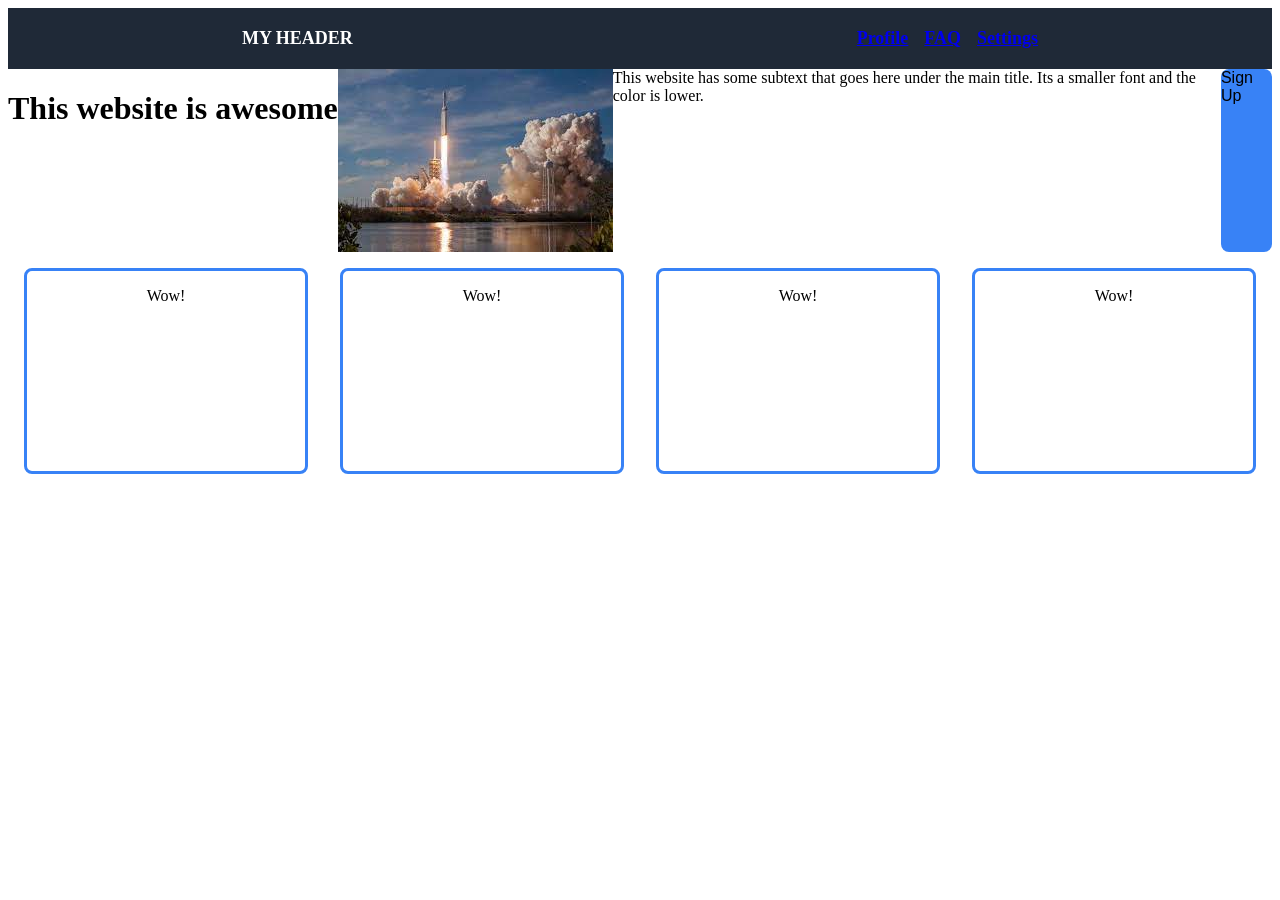
==== Page.html @ 99b53404 "Added the four flexbox containers that will have images. Trying to figure out how to align the text" ====
<!DOCTYPE html>
<html lang="en">
<head>
    <meta charset="UTF-8">
    <meta http-equiv="X-UA-Compatible" content="IE=edge">
    <meta name="viewport" content="width=device-width, initial-scale=1.0">
    <link rel="stylesheet" href="style.css">

    <title>Document</title>
</head>
<body>
    <div class="header">
        MY HEADER
    
        <ul class="links">
          <li><a href="#">Profile</a></li>
          <li><a href="#">FAQ</a></li>
          <li><a href="#">Settings</a></li>
        </ul>
       </div>
    <div class="main" >

      <h1 class="awesome" <strong>This website is awesome</strong></h1>
      <div class="Image">
        <img src="Images/download.jpg"
         alt="Rocket"
        </div>
      <div class="text"<small> This website has some subtext that goes here under the main title. Its a smaller font and the color is lower. </small> </div>
      <div class="button1"
      <button> Sign Up </button>
      </div>
      
      </div>
    </div>    

    <div class="container">
      <div class="square one">
        <p class="subtext">
          Wow!
        </p>
      </div>
      <div class="square two">
        <p class="subtext">
          Wow!
        </p>
      </div>
      <div class="square three">
        <p class="subtext">
          Wow!
        </p>
      </div>
      <div class="square four">
          <p class="subtext">
        Wow!
      </p>
      </div>  
    </div>
</body>
</html>
---- style.css ----
.body{
      height: 100vh;
  margin: 0;
  overflow: hidden;
  font-family: Roboto, sans-serif;
  
}

.header {
    display: flex;
    justify-content: space-around;
    align-items: center;
    font-size: large;
    font-weight: bolder;
    color: white;
    background-color: #1F2937;
    padding: 2px;
}
.links{
    display: flex;
    justify-content: flex-end;
    flex-direction: row;
    color: white;
    gap: 16px;
    list-style: none;
}

.main{
  display: flex;
   justify-content: space-between;
}

.Image{
    flex: 1;
    
}

.button1{
    font-family: Roboto, sans-serif;
    border: black;
    border-radius: 8px;
    background: #3882f6;
}

.Image{
    display: flex;
    align-self: flex-end; 
}

.container{
    display: flex;
    flex-direction: row;
    justify-content: space-around;
    align-items: center;
}

.square{
    flex: 1;
    flex-direction: column;
    background-color: white;
    border: solid;
    border-color: #3882f6;
    border-radius: 8px;
    margin: 1em;
    height: 200px;
}
.subtext{
    display: flex;
    flex-direction: row;
    justify-content: center;
    align-items: flex-end;
    vertical-align: bottom;
    text-align: center;
}
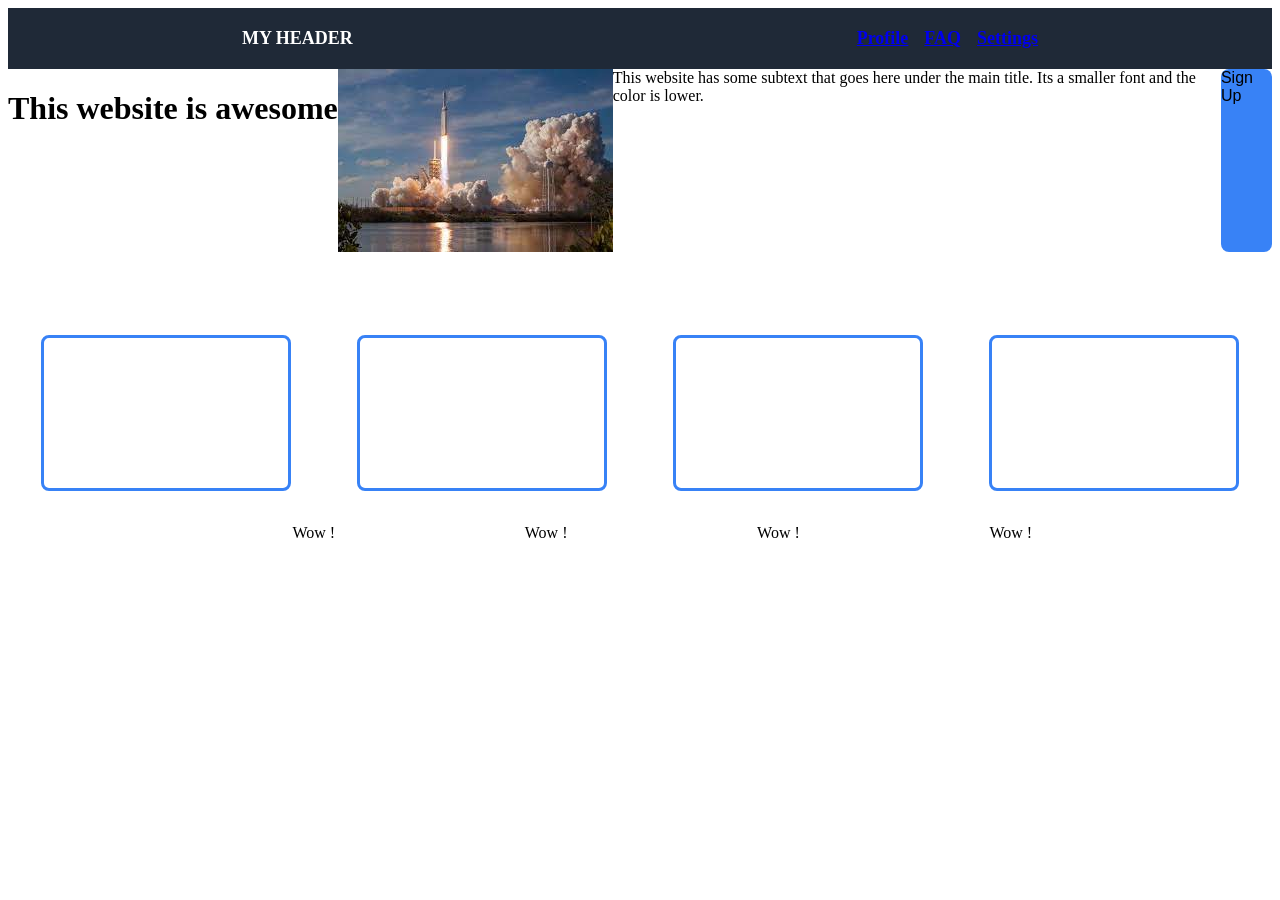
==== commit 681566a0: "Added some minor edits with spacing on the site. Still working on the text below the four images." ====
--- a/Page.html
+++ b/Page.html
@@ -34,26 +34,27 @@
     </div>    
 
     <div class="container">
-      <div class="square one">
-        <p class="subtext">
-          Wow!
-        </p>
-      </div>
-      <div class="square two">
-        <p class="subtext">
-          Wow!
-        </p>
-      </div>
-      <div class="square three">
-        <p class="subtext">
-          Wow!
-        </p>
-      </div>
-      <div class="square four">
-          <p class="subtext">
-        Wow!
-      </p>
-      </div>  
+      <div class="square one"></div>
+      <div class="square two"></div>
+      <div class="square three"></div>
+      <div class="square four"></div>  
     </div>
+    <div class="subtext">
+    <p class="sub">
+      <div class="box1">
+      Wow !
+    </div>
+    <div class="box2">
+      Wow !
+    </div>  
+    <div class="box3">
+      Wow !
+    </div>  
+    <div class="box4">
+      Wow !
+    </div>    
+
+
+  </div>
 </body>
 </html>
--- a/style.css
+++ b/style.css
@@ -15,6 +15,7 @@
     color: white;
     background-color: #1F2937;
     padding: 2px;
+    
 }
 .links{
     display: flex;
@@ -28,6 +29,7 @@
 .main{
   display: flex;
    justify-content: space-between;
+   margin-bottom: 50px;
 }
 
 .Image{
@@ -61,14 +63,19 @@
     border: solid;
     border-color: #3882f6;
     border-radius: 8px;
-    margin: 1em;
-    height: 200px;
+    margin: 33px;
+    height: 150px;
 }
+
 .subtext{
     display: flex;
     flex-direction: row;
-    justify-content: center;
-    align-items: flex-end;
-    vertical-align: bottom;
-    text-align: center;
-}+    justify-content: space-around;
+    margin-right: 145px;
+    padding-bottom: 100px;
+}
+
+p{
+
+}
+
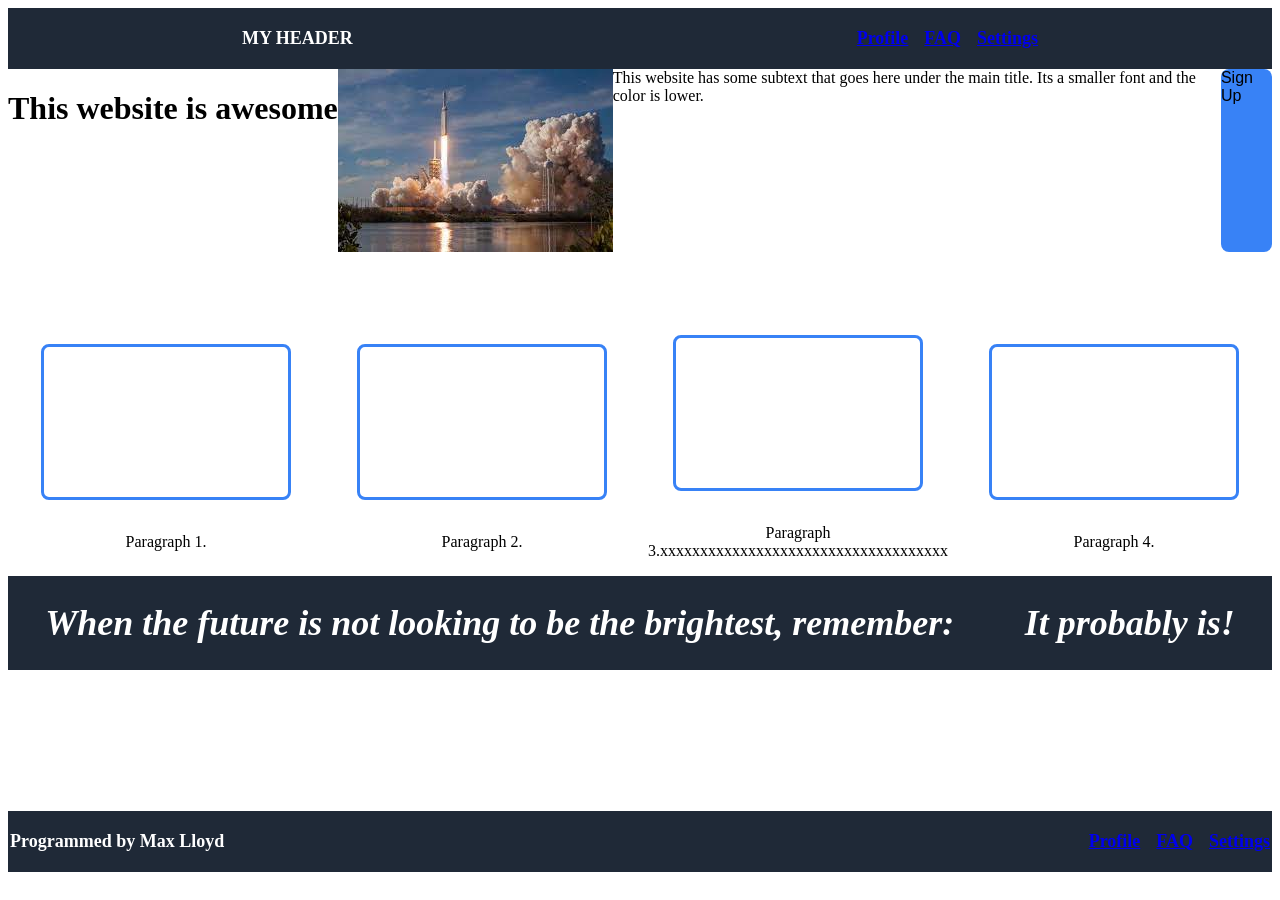
==== commit 32f6f95f: "Got the text under the boxes. Started the quote section and footer." ====
--- a/Page.html
+++ b/Page.html
@@ -34,27 +34,40 @@
     </div>    
 
     <div class="container">
-      <div class="square one"></div>
-      <div class="square two"></div>
-      <div class="square three"></div>
-      <div class="square four"></div>  
+      <div>
+        <div class="square"></div>
+        <p>Paragraph 1.</p>
+      </div>
+    
+      <div>
+        <div class="square"></div>
+        <p>Paragraph 2.</p>
+      </div>
+    
+      <div>
+        <div class="square"></div>
+        <p>Paragraph 3.xxxxxxxxxxxxxxxxxxxxxxxxxxxxxxxxxxxx</p>
+      </div>
+    
+      <div>
+        <div class="square"></div>
+        <p>Paragraph 4.</p>
+      </div>
+    </div>   
+
+    <div class="quote">
+      <h1><em>When the future is not looking to be the brightest, remember:                 </em></h1>
+      <h1><em>It probably is!</em></h1>
     </div>
-    <div class="subtext">
-    <p class="sub">
-      <div class="box1">
-      Wow !
+  
+    <div class="footer">
+      Programmed by Max Lloyd
+      <ul class="bottom">
+        <li><a href="#">Profile</a></li>
+        <li><a href="#">FAQ</a></li>
+        <li><a href="#">Settings</a></li>
+      </ul>
     </div>
-    <div class="box2">
-      Wow !
-    </div>  
-    <div class="box3">
-      Wow !
-    </div>  
-    <div class="box4">
-      Wow !
-    </div>    
-
-
   </div>
 </body>
 </html>
--- a/style.css
+++ b/style.css
@@ -51,13 +51,16 @@
 
 .container{
     display: flex;
-    flex-direction: row;
     justify-content: space-around;
     align-items: center;
 }
 
+.container>div{
+    flex: 1;
+    text-align: center;
+
+}
 .square{
-    flex: 1;
     flex-direction: column;
     background-color: white;
     border: solid;
@@ -65,17 +68,39 @@
     border-radius: 8px;
     margin: 33px;
     height: 150px;
+    flex-wrap: wrap;
 }
 
-.subtext{
+.quote{
     display: flex;
-    flex-direction: row;
     justify-content: space-around;
-    margin-right: 145px;
-    padding-bottom: 100px;
+    flex-wrap: wrap;
+    align-items: center;
+    font-size: large;
+    font-weight: bolder;
+    color: white;
+    background-color: #1F2937;
+    padding: 2px;
 }
 
-p{
-
+.footer{
+    display: flex;
+    justify-content: space-between;
+    align-items: center;
+    font-size: large;
+    font-weight: bolder;
+    color: white;
+    background-color: #1F2937;
+    padding: 2px;
+    margin-top: 11vmax;
+     
 }
 
+.bottom{
+    display: flex;
+    justify-content: flex-end;
+    flex-direction: row;
+    color: white;
+    gap: 16px;
+    list-style: none;
+}
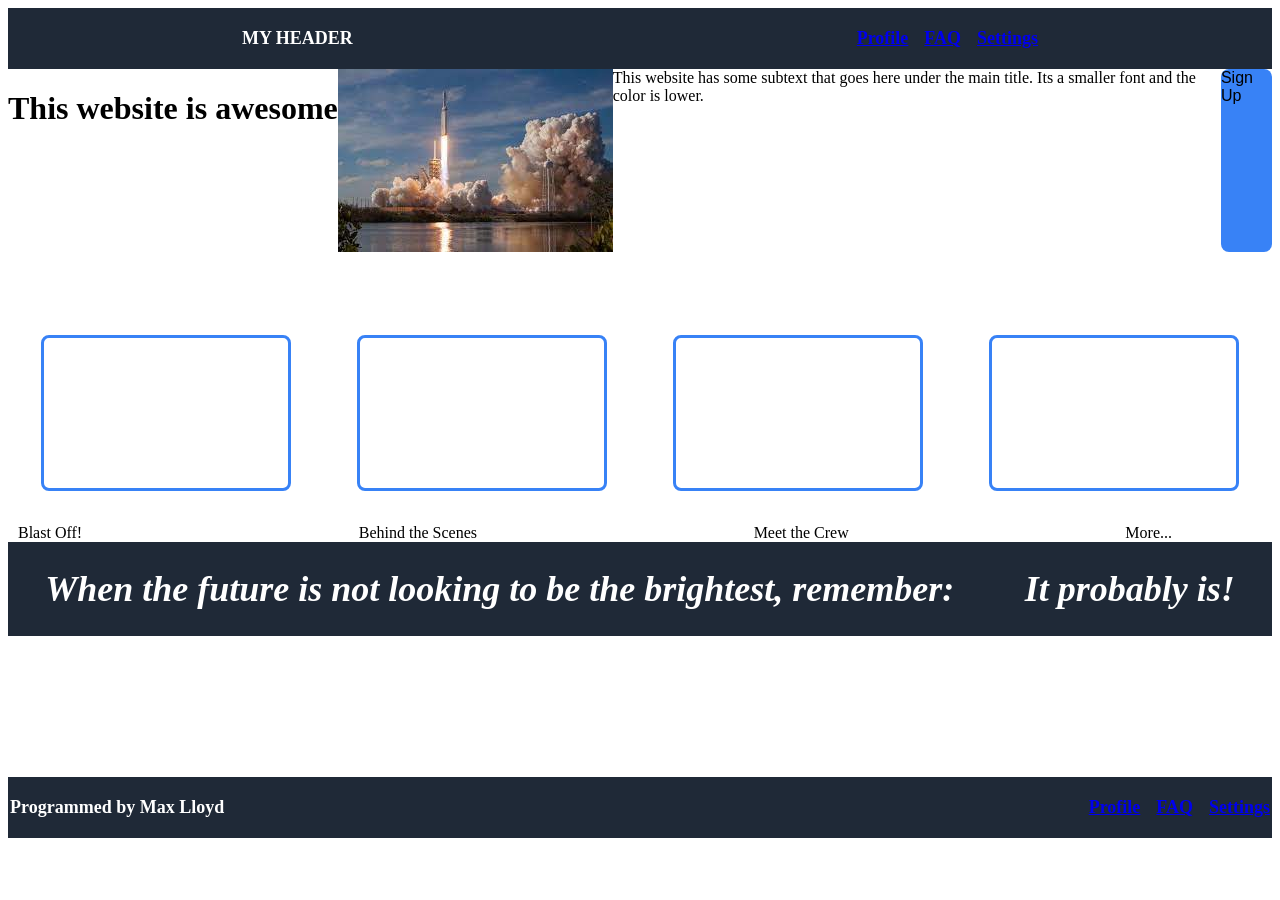
==== commit bbcffe16: "Tried to fix the text. Seperated text from boxes." ====
--- a/Page.html
+++ b/Page.html
@@ -34,26 +34,18 @@
     </div>    
 
     <div class="container">
-      <div>
-        <div class="square"></div>
-        <p>Paragraph 1.</p>
-      </div>
-    
-      <div>
-        <div class="square"></div>
-        <p>Paragraph 2.</p>
-      </div>
-    
-      <div>
-        <div class="square"></div>
-        <p>Paragraph 3.xxxxxxxxxxxxxxxxxxxxxxxxxxxxxxxxxxxx</p>
-      </div>
-    
-      <div>
-        <div class="square"></div>
-        <p>Paragraph 4.</p>
-      </div>
-    </div>   
+      <div class="square one"></div>
+      <div class="square two"></div>
+      <div class="square three"></div>
+      <div class="square four"></div>
+    </div>
+
+    <div class="subtext">
+  <div class="box1">Blast Off!</div>
+  <div class="box2">Behind the Scenes</div>
+  <div class="box3">Meet the Crew</div>
+  <div class="box4">More...</div>
+</div>
 
     <div class="quote">
       <h1><em>When the future is not looking to be the brightest, remember:                 </em></h1>
--- a/style.css
+++ b/style.css
@@ -51,6 +51,7 @@
 
 .container{
     display: flex;
+    flex-direction: row;
     justify-content: space-around;
     align-items: center;
 }
@@ -61,6 +62,7 @@
 
 }
 .square{
+    flex: 1;
     flex-direction: column;
     background-color: white;
     border: solid;
@@ -68,8 +70,15 @@
     border-radius: 8px;
     margin: 33px;
     height: 150px;
+}
+
+.subtext {
+    display: flex;
+    justify-content: space-between;
     flex-wrap: wrap;
-}
+    margin-right: 100px;
+    margin-left: 10px;
+  }
 
 .quote{
     display: flex;
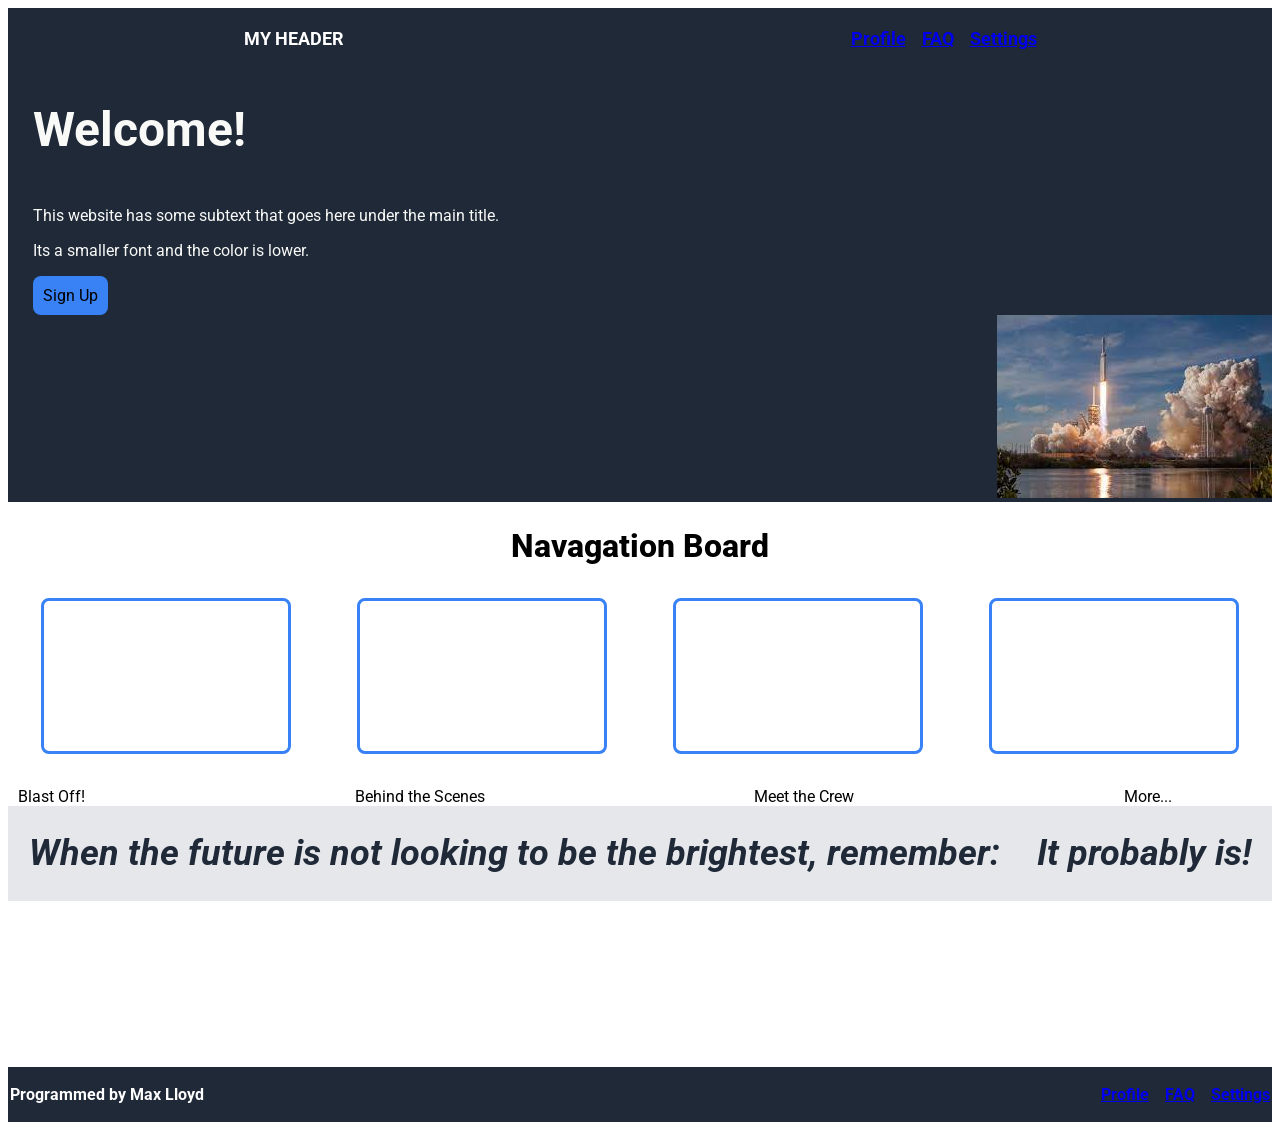
==== commit ba228720: "Cleaned up code. Made text have styles. Almost have main completed." ====
--- a/Page.html
+++ b/Page.html
@@ -4,35 +4,39 @@
     <meta charset="UTF-8">
     <meta http-equiv="X-UA-Compatible" content="IE=edge">
     <meta name="viewport" content="width=device-width, initial-scale=1.0">
-    <link rel="stylesheet" href="style.css">
-
+     <link rel="stylesheet" href="style.css">
+     <link rel="preconnect" href="https://fonts.googleapis.com">
+     <link rel="preconnect" href="https://fonts.gstatic.com" crossorigin>
+     <link href="https://fonts.googleapis.com/css2?family=Roboto:ital,wght@0,400;0,900;1,100&display=swap" rel="stylesheet">     
     <title>Document</title>
 </head>
 <body>
-    <div class="header">
+  <div class="header">
         MY HEADER
-    
+  
         <ul class="links">
           <li><a href="#">Profile</a></li>
           <li><a href="#">FAQ</a></li>
           <li><a href="#">Settings</a></li>
         </ul>
-       </div>
-    <div class="main" >
-
-      <h1 class="awesome" <strong>This website is awesome</strong></h1>
+      </div>
+    <div class="main">
+      <h1 class="awesome" <strong>Welcome!</strong></h1>
+      <div class="text"<small><p>This website has some subtext that goes here under the main title.</p>
+        <p>Its a smaller font and the color is lower.</p> </small> </div>
+      <div class="button1"
+      <button> Sign Up </button>
+      </div>
       <div class="Image">
         <img src="Images/download.jpg"
          alt="Rocket"
-        </div>
-      <div class="text"<small> This website has some subtext that goes here under the main title. Its a smaller font and the color is lower. </small> </div>
-      <div class="button1"
-      <button> Sign Up </button>
       </div>
-      
-      </div>
-    </div>    
+    </div>
+  </div>    
 
+    <div class="above">
+      Navagation Board
+    </div>
     <div class="container">
       <div class="square one"></div>
       <div class="square two"></div>
@@ -41,15 +45,15 @@
     </div>
 
     <div class="subtext">
-  <div class="box1">Blast Off!</div>
-  <div class="box2">Behind the Scenes</div>
-  <div class="box3">Meet the Crew</div>
-  <div class="box4">More...</div>
-</div>
+      <div class="box1">Blast Off!</div>
+      <div class="box2">Behind the Scenes</div>
+      <div class="box3">Meet the Crew</div>
+      <div class="box4">More...</div>
+    </div>
 
     <div class="quote">
-      <h1><em>When the future is not looking to be the brightest, remember:                 </em></h1>
-      <h1><em>It probably is!</em></h1>
+      <h1><i>When the future is not looking to be the brightest, remember:</i></h1>
+      <h1><i>It probably is!</i></h1>
     </div>
   
     <div class="footer">
--- a/style.css
+++ b/style.css
@@ -2,7 +2,7 @@
       height: 100vh;
   margin: 0;
   overflow: hidden;
-  font-family: Roboto, sans-serif;
+  font-family: 'Roboto', sans-serif;
   
 }
 
@@ -12,6 +12,7 @@
     align-items: center;
     font-size: large;
     font-weight: bolder;
+    font-family: 'Roboto';
     color: white;
     background-color: #1F2937;
     padding: 2px;
@@ -21,34 +22,54 @@
     display: flex;
     justify-content: flex-end;
     flex-direction: row;
-    color: white;
+    font-family: 'Roboto';
+    color: #e5e7eb;
     gap: 16px;
     list-style: none;
 }
 
 .main{
   display: flex;
-   justify-content: space-between;
-   margin-bottom: 50px;
+  flex-direction: column;
+   flex-wrap: wrap;
+   background-color: #1F2937;
+   font-family: 'Roboto';
+   margin-bottom: 25px;
+   padding-left: 25px;
 }
 
-.Image{
-    flex: 1;
-    
+.awesome{
+    font-size: 48px;
+    font-weight: bolder;
+    color: #f9faf8;
+}
+
+.text{
+    align-self: flex-start;
+    color: #f9faf8;
 }
 
 .button1{
-    font-family: Roboto, sans-serif;
+    font-family: 'Roboto';
     border: black;
     border-radius: 8px;
+    padding: 10px;
+    width: fit-content;
+    height: fit-content;
     background: #3882f6;
 }
 
 .Image{
-    display: flex;
-    align-self: flex-end; 
+    align-self: flex-end;
+  
 }
 
+.above{
+    font-family: 'Roboto';
+    text-align: center;
+    font-size: xx-large;
+    font-weight: 800;  
+}
 .container{
     display: flex;
     flex-direction: row;
@@ -62,7 +83,6 @@
 
 }
 .square{
-    flex: 1;
     flex-direction: column;
     background-color: white;
     border: solid;
@@ -76,6 +96,7 @@
     display: flex;
     justify-content: space-between;
     flex-wrap: wrap;
+    font-family: 'Roboto';
     margin-right: 100px;
     margin-left: 10px;
   }
@@ -86,9 +107,11 @@
     flex-wrap: wrap;
     align-items: center;
     font-size: large;
-    font-weight: bolder;
-    color: white;
-    background-color: #1F2937;
+    font-family: 'Roboto';
+    font-weight: 100;
+    text-align: center;
+    background-color: #e5e7eb;
+    color: #1F2937;
     padding: 2px;
 }
 
@@ -96,12 +119,13 @@
     display: flex;
     justify-content: space-between;
     align-items: center;
-    font-size: large;
+    font-size: medium;
     font-weight: bolder;
+    font-family: 'Roboto';
     color: white;
     background-color: #1F2937;
     padding: 2px;
-    margin-top: 11vmax;
+    margin-top: 13vmax;
      
 }
 
@@ -109,6 +133,7 @@
     display: flex;
     justify-content: flex-end;
     flex-direction: row;
+    font-family: 'Roboto';
     color: white;
     gap: 16px;
     list-style: none;
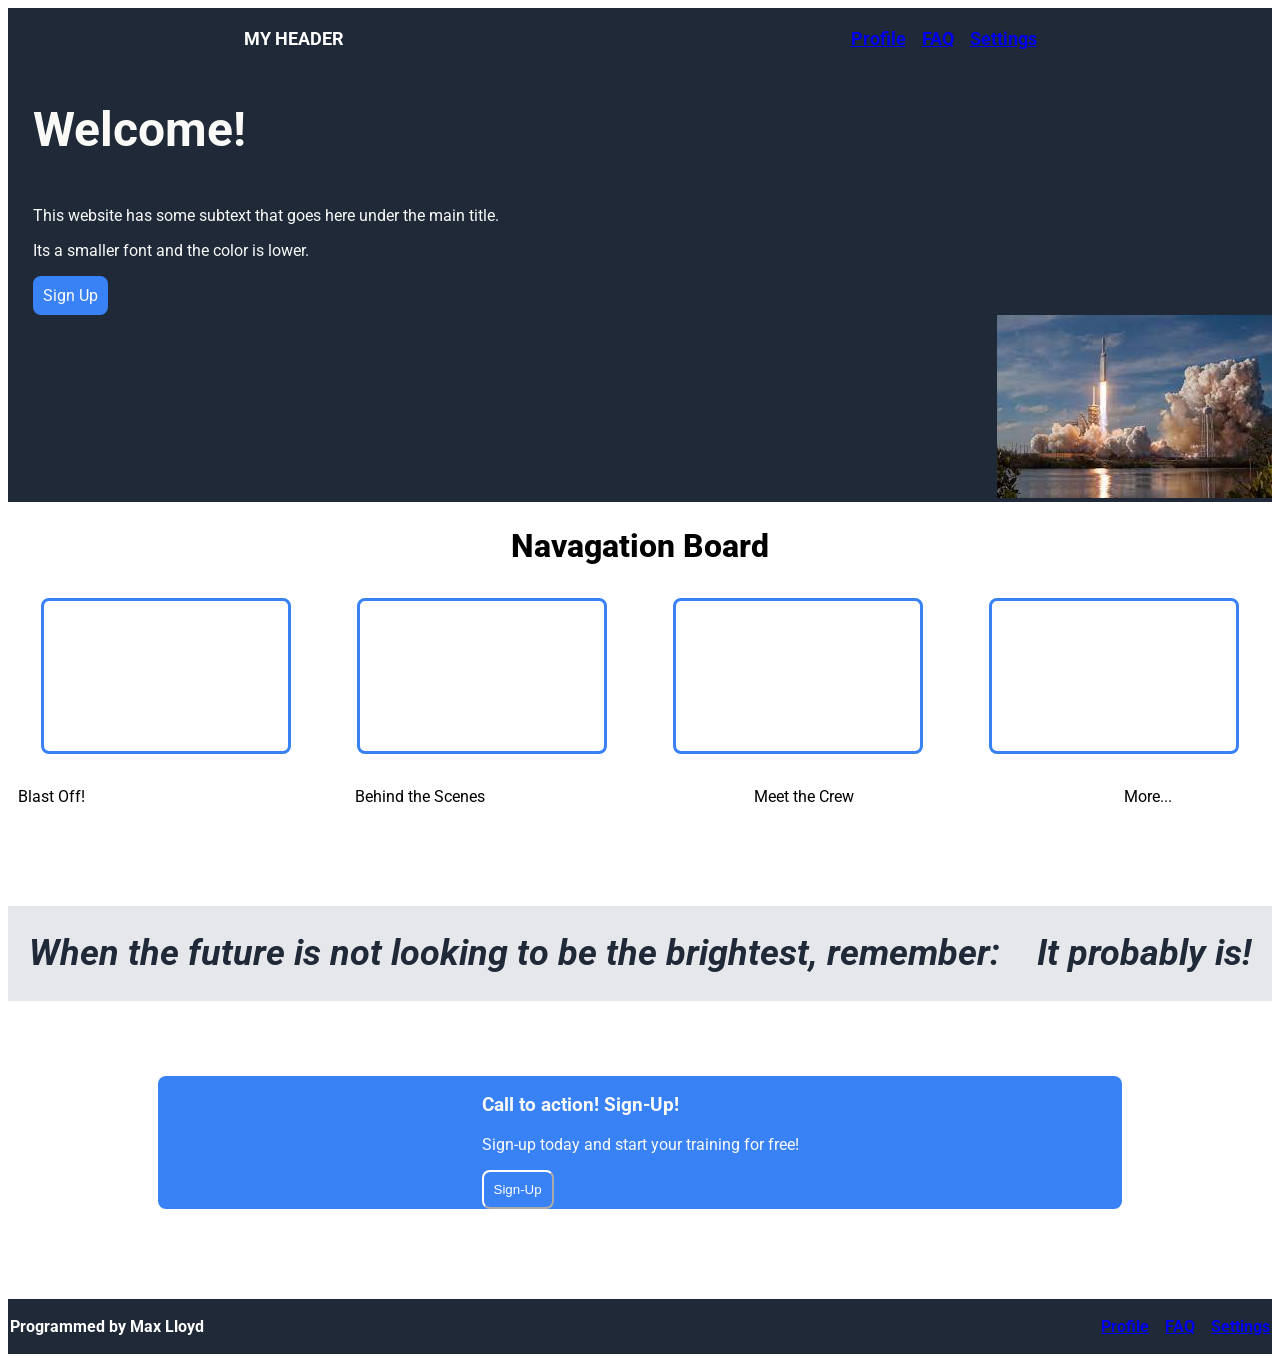
==== commit 8f7d283b: "Added call to action and added some more touch ups. Should be done within 3 days" ====
--- a/Page.html
+++ b/Page.html
@@ -55,6 +55,16 @@
       <h1><i>When the future is not looking to be the brightest, remember:</i></h1>
       <h1><i>It probably is!</i></h1>
     </div>
+
+    <div class="call">
+      <div class="rect">
+        <h3>Call to action! Sign-Up!</h3>
+        <p>Sign-up today and start your training for free!</p>
+        <button class="button2">Sign-Up</button>
+      </div>
+
+    </div>
+      
   
     <div class="footer">
       Programmed by Max Lloyd
--- a/style.css
+++ b/style.css
@@ -52,6 +52,7 @@
 .button1{
     font-family: 'Roboto';
     border: black;
+    color: #f9faf8;
     border-radius: 8px;
     padding: 10px;
     width: fit-content;
@@ -99,6 +100,7 @@
     font-family: 'Roboto';
     margin-right: 100px;
     margin-left: 10px;
+    margin-bottom: 100px;
   }
 
 .quote{
@@ -115,6 +117,32 @@
     padding: 2px;
 }
 
+.call{
+    font-family: 'Roboto';
+    display: flex;
+    flex: 1;
+    flex-grow: 1;
+    justify-content: center;
+    align-items: flex-start;
+    background-color: #3882f6;
+    border: black;
+    color:#f9faf8;
+    border-radius: 8px;
+    margin-left: 150px;
+    margin-right: 150px;
+    margin-top: 75px;
+}
+.button2{
+
+    border-color: white;
+    color: white;
+    background-color: #3882f6;
+    border-radius: 8px;
+    padding: 10px;
+    width: fit-content;
+    height: fit-content;
+ 
+}
 .footer{
     display: flex;
     justify-content: space-between;
@@ -125,7 +153,7 @@
     color: white;
     background-color: #1F2937;
     padding: 2px;
-    margin-top: 13vmax;
+    margin-top: 7vmax;
      
 }
 
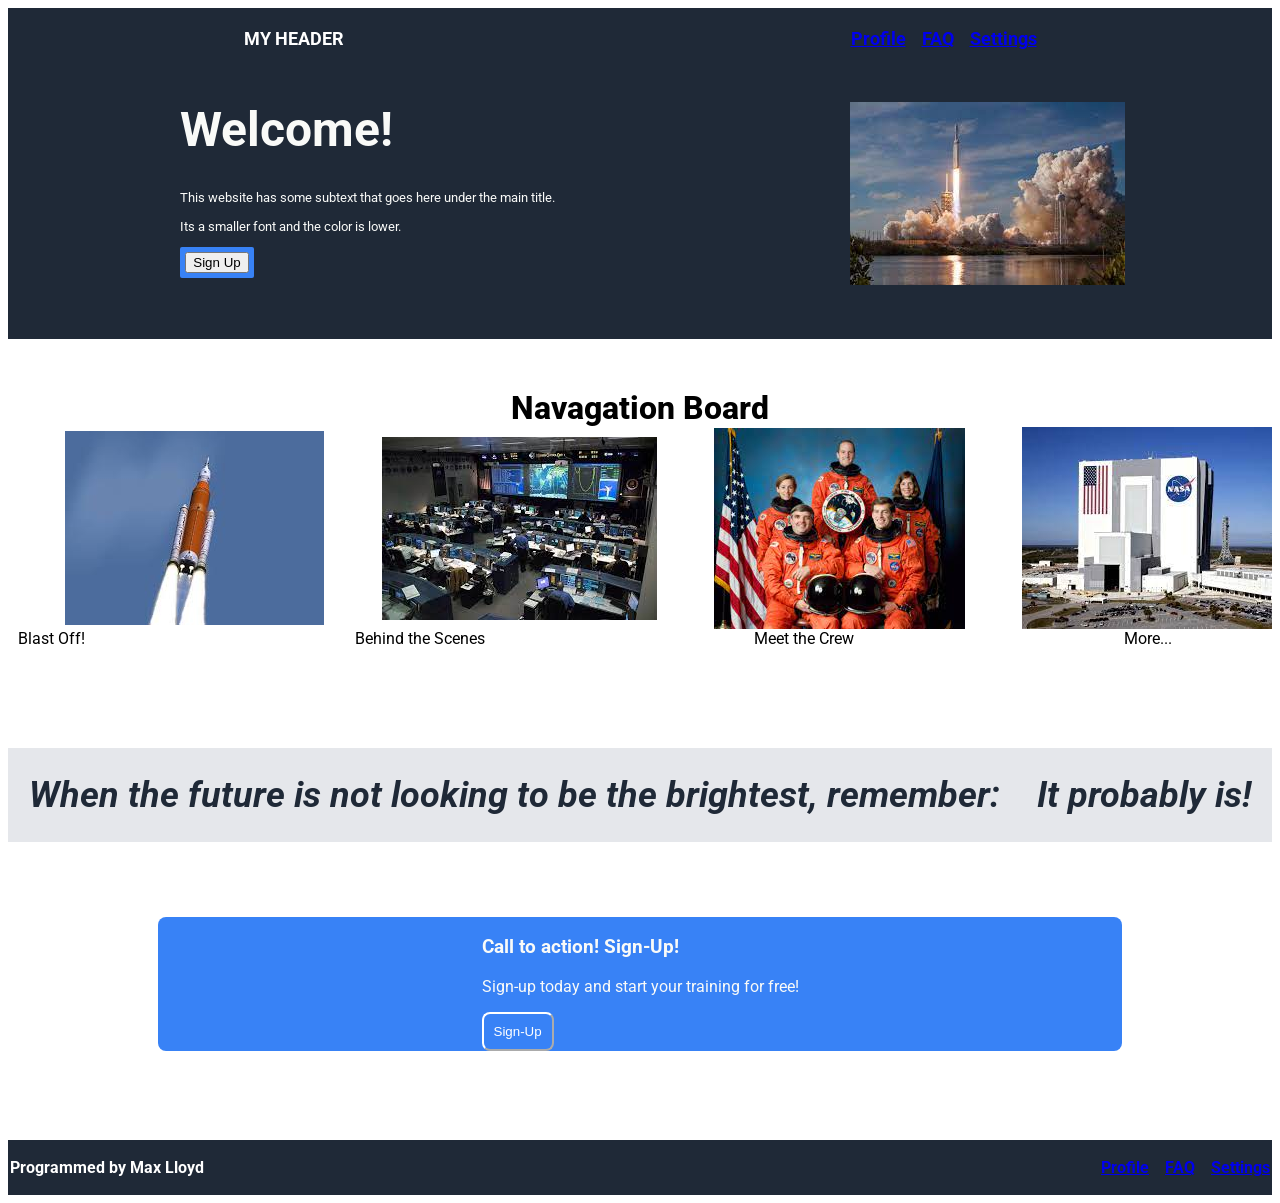
==== commit a1f30672: "Added images to center. Fixed top header" ====
--- a/Page.html
+++ b/Page.html
@@ -20,28 +20,35 @@
           <li><a href="#">Settings</a></li>
         </ul>
       </div>
-    <div class="main">
-      <h1 class="awesome" <strong>Welcome!</strong></h1>
-      <div class="text"<small><p>This website has some subtext that goes here under the main title.</p>
-        <p>Its a smaller font and the color is lower.</p> </small> </div>
-      <div class="button1"
-      <button> Sign Up </button>
-      </div>
-      <div class="Image">
-        <img src="Images/download.jpg"
-         alt="Rocket"
-      </div>
-    </div>
-  </div>    
+      <div class="main">
+        <div class="left-side">
+          <h1 class="awesome"> <strong>Welcome!</strong>
+          </h1>
+          <div class="text"> <small>
+          <p>This website has some subtext that goes here under the main title.</p>
+          <p>Its a smaller font and the color is lower.</p>
+          </small>
+          </div>
+          <div class="button1"> <button> Sign Up </button>
+          </div>
+        </div>
+        <div class="Image">
+          <img src="Images/download.jpg" alt="Rocket" </div>
+        </div>
+      </div>  
 
     <div class="above">
       Navagation Board
     </div>
     <div class="container">
       <div class="square one"></div>
+      <img src="Images/rocket.png">
       <div class="square two"></div>
+      <img src="Images/mission.png">
       <div class="square three"></div>
+      <img src="Images/Crew.png">
       <div class="square four"></div>
+      <img src="Images/nasa.png">
     </div>
 
     <div class="subtext">
--- a/style.css
+++ b/style.css
@@ -28,42 +28,42 @@
     list-style: none;
 }
 
-.main{
-  display: flex;
-  flex-direction: column;
-   flex-wrap: wrap;
-   background-color: #1F2937;
-   font-family: 'Roboto';
-   margin-bottom: 25px;
-   padding-left: 25px;
-}
-
-.awesome{
+.main {
+    display: flex;
+    background-color: #1F2937;
+    font-family: 'Roboto';
+    margin-bottom: 50px;
+    padding-bottom: 50px;
+    padding-left: 25px;
+    justify-content: space-around;
+    align-items: start;
+  }
+  
+  .awesome {
     font-size: 48px;
     font-weight: bolder;
     color: #f9faf8;
-}
-
-.text{
+  }
+  
+  .text {
     align-self: flex-start;
     color: #f9faf8;
-}
-
-.button1{
-    font-family: 'Roboto';
-    border: black;
-    color: #f9faf8;
-    border-radius: 8px;
-    padding: 10px;
+  }
+  
+  .button1 {
+    border-color: white;
+    color: white;
+    background-color: #3882f6;
+    border-radius: 2px;
+    padding: 5px;
     width: fit-content;
     height: fit-content;
-    background: #3882f6;
-}
-
-.Image{
-    align-self: flex-end;
+  }
   
-}
+  .Image {
+    justify-content: space-between;
+    padding-top: 33px;
+  }
 
 .above{
     font-family: 'Roboto';
@@ -83,14 +83,28 @@
     text-align: center;
 
 }
-.square{
+
+
+.square1{
+    background-image: url("Images/rocket.png");
     flex-direction: column;
-    background-color: white;
     border: solid;
     border-color: #3882f6;
     border-radius: 8px;
     margin: 33px;
     height: 150px;
+}
+
+.square2{
+    
+}
+
+.square3{
+    
+}
+
+.square4{
+    
 }
 
 .subtext {
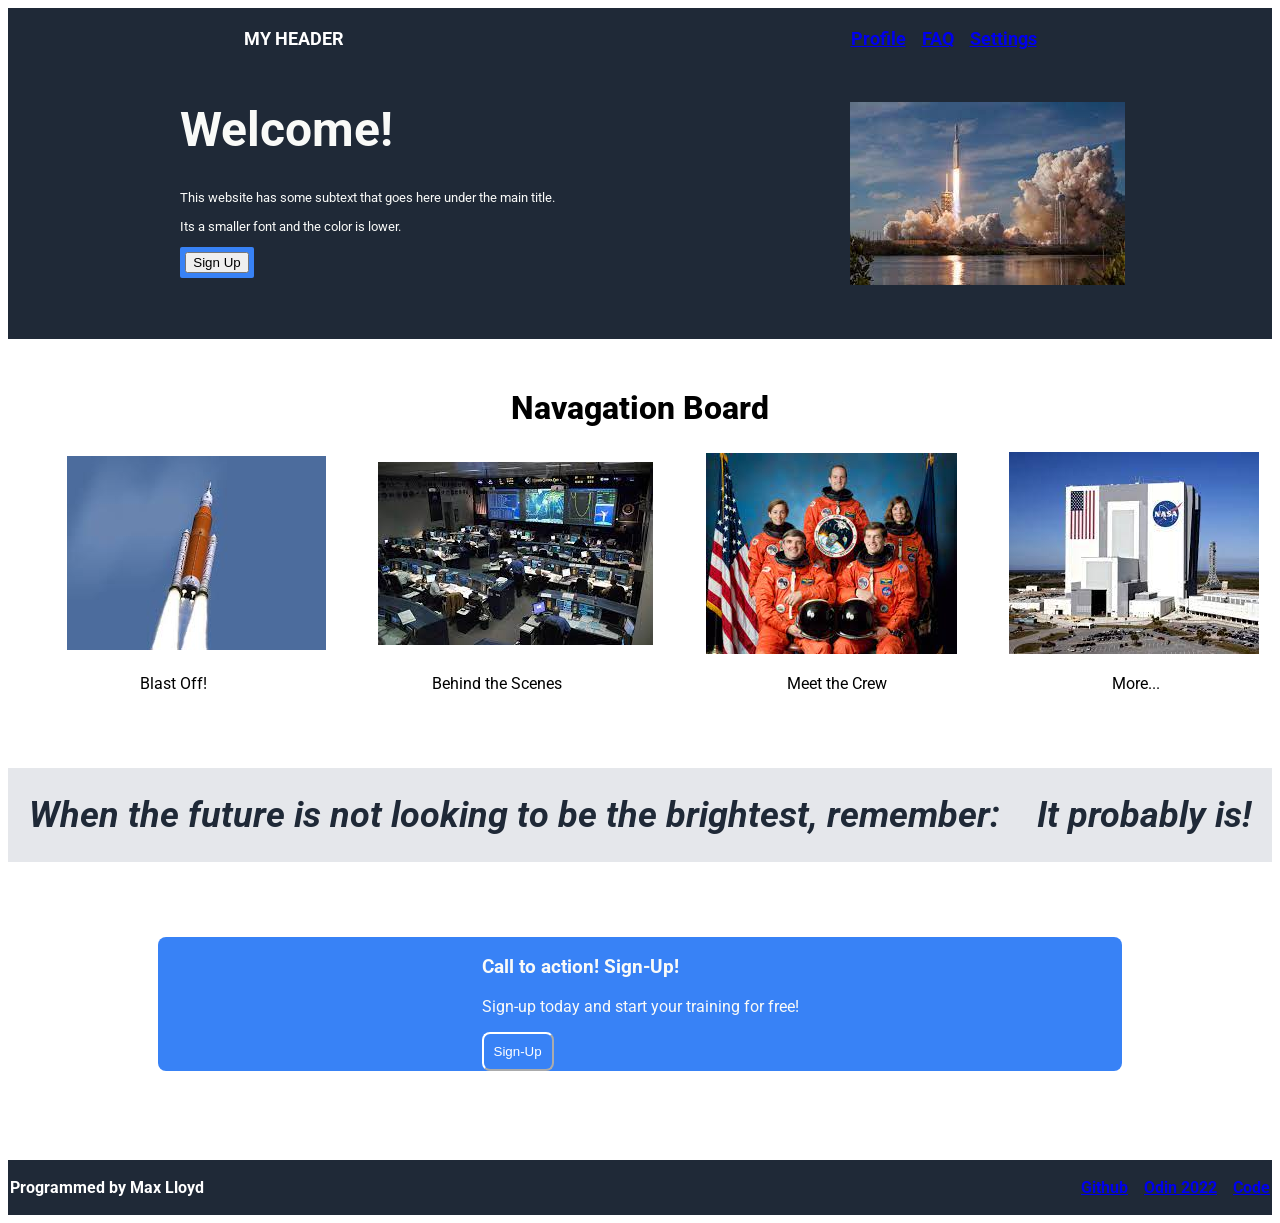
==== commit 4a20a595: "Project finished. Learned a lot and will apply these new learnig experiences going forward." ====
--- a/Page.html
+++ b/Page.html
@@ -76,9 +76,9 @@
     <div class="footer">
       Programmed by Max Lloyd
       <ul class="bottom">
-        <li><a href="#">Profile</a></li>
-        <li><a href="#">FAQ</a></li>
-        <li><a href="#">Settings</a></li>
+        <li><a href="#">Github</a></li>
+        <li><a href="#">Odin 2022</a></li>
+        <li><a href="#">Code</a></li>
       </ul>
     </div>
   </div>
--- a/style.css
+++ b/style.css
@@ -3,6 +3,10 @@
   margin: 0;
   overflow: hidden;
   font-family: 'Roboto', sans-serif;
+  background-color: #fff;
+  border-width: 4px;
+  border-style: solid;
+  border-color: #1F2937;
   
 }
 
@@ -76,45 +80,24 @@
     flex-direction: row;
     justify-content: space-around;
     align-items: center;
+    margin-top: 25px;
+    margin-left: 20px;
+  
 }
 
-.container>div{
-    flex: 1;
-    text-align: center;
-
+.img{
+  width: 200px;
 }
 
 
-.square1{
-    background-image: url("Images/rocket.png");
-    flex-direction: column;
-    border: solid;
-    border-color: #3882f6;
-    border-radius: 8px;
-    margin: 33px;
-    height: 150px;
-}
-
-.square2{
-    
-}
-
-.square3{
-    
-}
-
-.square4{
-    
-}
 
 .subtext {
     display: flex;
-    justify-content: space-between;
-    flex-wrap: wrap;
+    justify-content: space-around;
     font-family: 'Roboto';
-    margin-right: 100px;
-    margin-left: 10px;
-    margin-bottom: 100px;
+    margin-bottom: 75px;
+    margin-top: 20px;
+    margin-left: 20px;
   }
 
 .quote{
